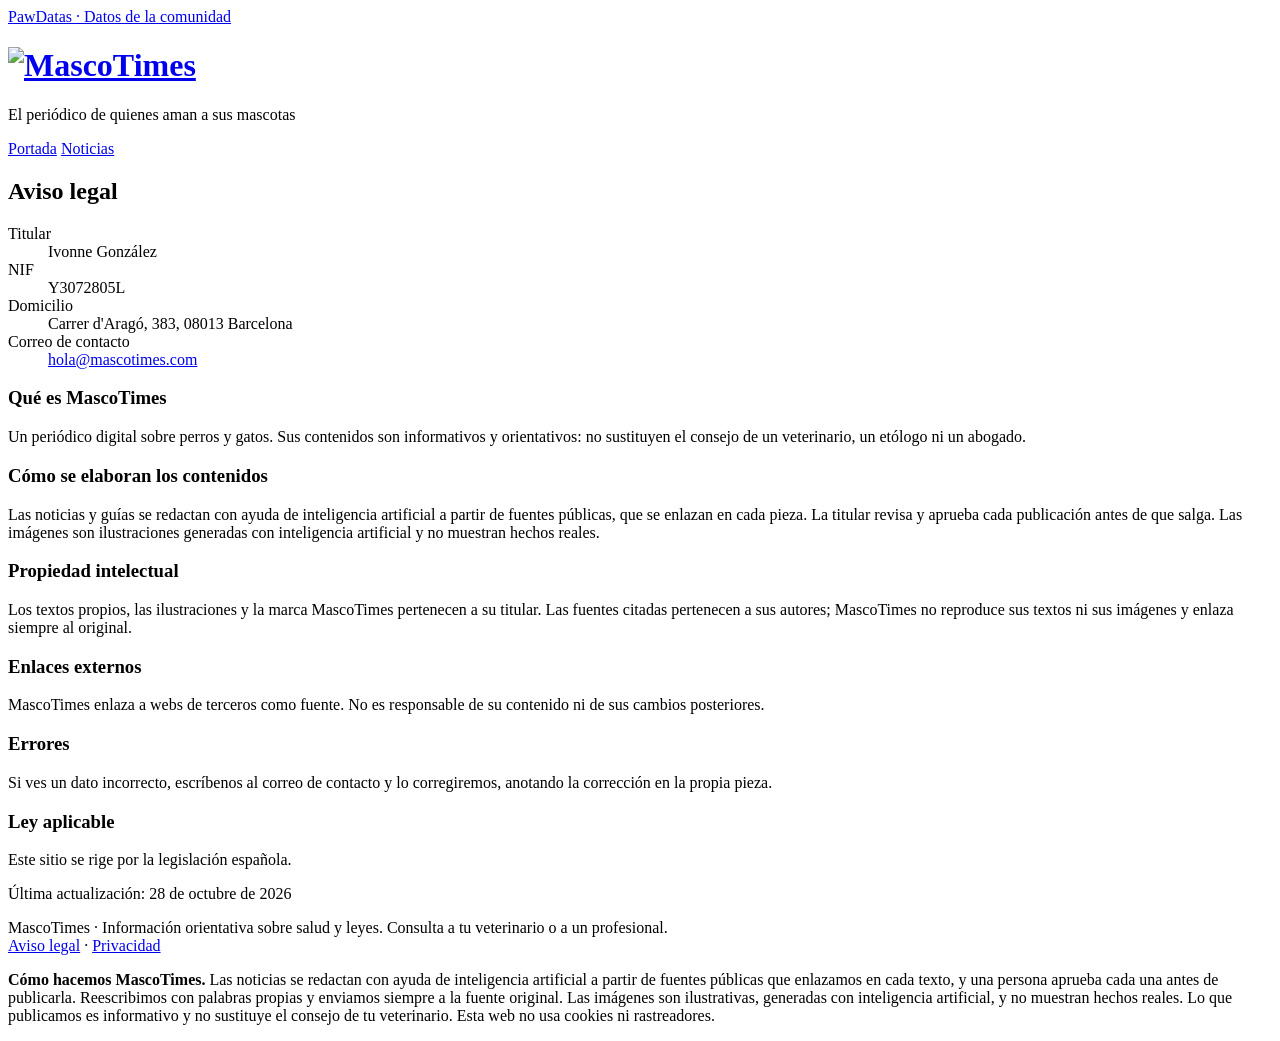
==== web/aviso-legal/index.html @ 87872ea0 "Fuerza la descarga de la versión nueva de mt.js y mt.css Los navegadores que guardaban el mt.js ante" ====
<!doctype html>
<html lang="es">
<head>
  <meta charset="utf-8">
  <meta name="viewport" content="width=device-width, initial-scale=1">
  <title>Aviso legal | MascoTimes</title>
  <meta name="description" content="Aviso legal de MascoTimes: titular del sitio, datos de contacto y condiciones de uso de los contenidos.">
  <link rel="canonical" href="https://mascotimes.com/aviso-legal/">
  <meta property="og:title" content="Aviso legal | MascoTimes">
  <meta property="og:description" content="Aviso legal de MascoTimes: titular del sitio, datos de contacto y condiciones de uso de los contenidos.">
  <meta property="og:type" content="website">
  <meta property="og:url" content="https://mascotimes.com/aviso-legal/">
  <meta http-equiv="Content-Security-Policy" content="default-src 'none'; script-src 'self'; style-src 'self'; img-src 'self' https://api.mascotimes.com data:; connect-src https://api.mascotimes.com; base-uri 'none'; form-action 'none'">
  <link rel="icon" type="image/png" sizes="32x32" href="/assets/favicon-32.png">
  <link rel="icon" type="image/png" sizes="192x192" href="/assets/favicon.png">
  <link rel="apple-touch-icon" href="/assets/apple-touch-icon.png">
  <link rel="stylesheet" href="/assets/mt.css?v=20261107">
</head>
<body data-page="legal">
  <div class="wrap">
    <div class="topbar">
      <a href="https://pawdatas.com" rel="noopener">PawDatas · Datos de la comunidad</a>
      <span class="fecha" id="fecha-hoy"></span>
    </div>
    <header class="mast">
      <h1><a href="/"><img src="/assets/logo-mascotimes.png" alt="MascoTimes" width="520" height="173"></a></h1>
      <p class="lema">El periódico de quienes aman a sus mascotas</p>
    </header>
    <nav class="menu" aria-label="Secciones">
      <a href="/">Portada</a>
      <a href="/noticias/">Noticias</a>
    </nav>
    <main class="legal">
      <h2>Aviso legal</h2>
      <dl class="legal-datos">
        <dt>Titular</dt><dd>Ivonne González</dd>
        <dt>NIF</dt><dd>Y3072805L</dd>
        <dt>Domicilio</dt><dd>Carrer d'Aragó, 383, 08013 Barcelona</dd>
        <dt>Correo de contacto</dt><dd><a href="mailto:hola@mascotimes.com">hola@mascotimes.com</a></dd>
      </dl>
      <h3>Qué es MascoTimes</h3>
      <p>Un periódico digital sobre perros y gatos. Sus contenidos son informativos y orientativos: no sustituyen el consejo de un veterinario, un etólogo ni un abogado.</p>
      <h3>Cómo se elaboran los contenidos</h3>
      <p>Las noticias y guías se redactan con ayuda de inteligencia artificial a partir de fuentes públicas, que se enlazan en cada pieza. La titular revisa y aprueba cada publicación antes de que salga. Las imágenes son ilustraciones generadas con inteligencia artificial y no muestran hechos reales.</p>
      <h3>Propiedad intelectual</h3>
      <p>Los textos propios, las ilustraciones y la marca MascoTimes pertenecen a su titular. Las fuentes citadas pertenecen a sus autores; MascoTimes no reproduce sus textos ni sus imágenes y enlaza siempre al original.</p>
      <h3>Enlaces externos</h3>
      <p>MascoTimes enlaza a webs de terceros como fuente. No es responsable de su contenido ni de sus cambios posteriores.</p>
      <h3>Errores</h3>
      <p>Si ves un dato incorrecto, escríbenos al correo de contacto y lo corregiremos, anotando la corrección en la propia pieza.</p>
      <h3>Ley aplicable</h3>
      <p>Este sitio se rige por la legislación española.</p>
      <p class="legal-fecha">Última actualización: 28 de octubre de 2026</p>
    </main>
    <footer class="pie">
      <span>MascoTimes · Información orientativa sobre salud y leyes. Consulta a tu veterinario o a un profesional.</span>
      <nav class="pie-enlaces" aria-label="Información legal"><a href="/aviso-legal/">Aviso legal</a> · <a href="/privacidad/">Privacidad</a></nav>
      <p class="legal-ia"><strong>Cómo hacemos MascoTimes.</strong> Las noticias se redactan con ayuda de inteligencia artificial a partir de fuentes públicas que enlazamos en cada texto, y una persona aprueba cada una antes de publicarla. Reescribimos con palabras propias y enviamos siempre a la fuente original. Las imágenes son ilustrativas, generadas con inteligencia artificial, y no muestran hechos reales. Lo que publicamos es informativo y no sustituye el consejo de tu veterinario. Esta web no usa cookies ni rastreadores.</p>
    </footer>
  </div>
  <script src="/assets/mt.js?v=20261107"></script>
</body>
</html>
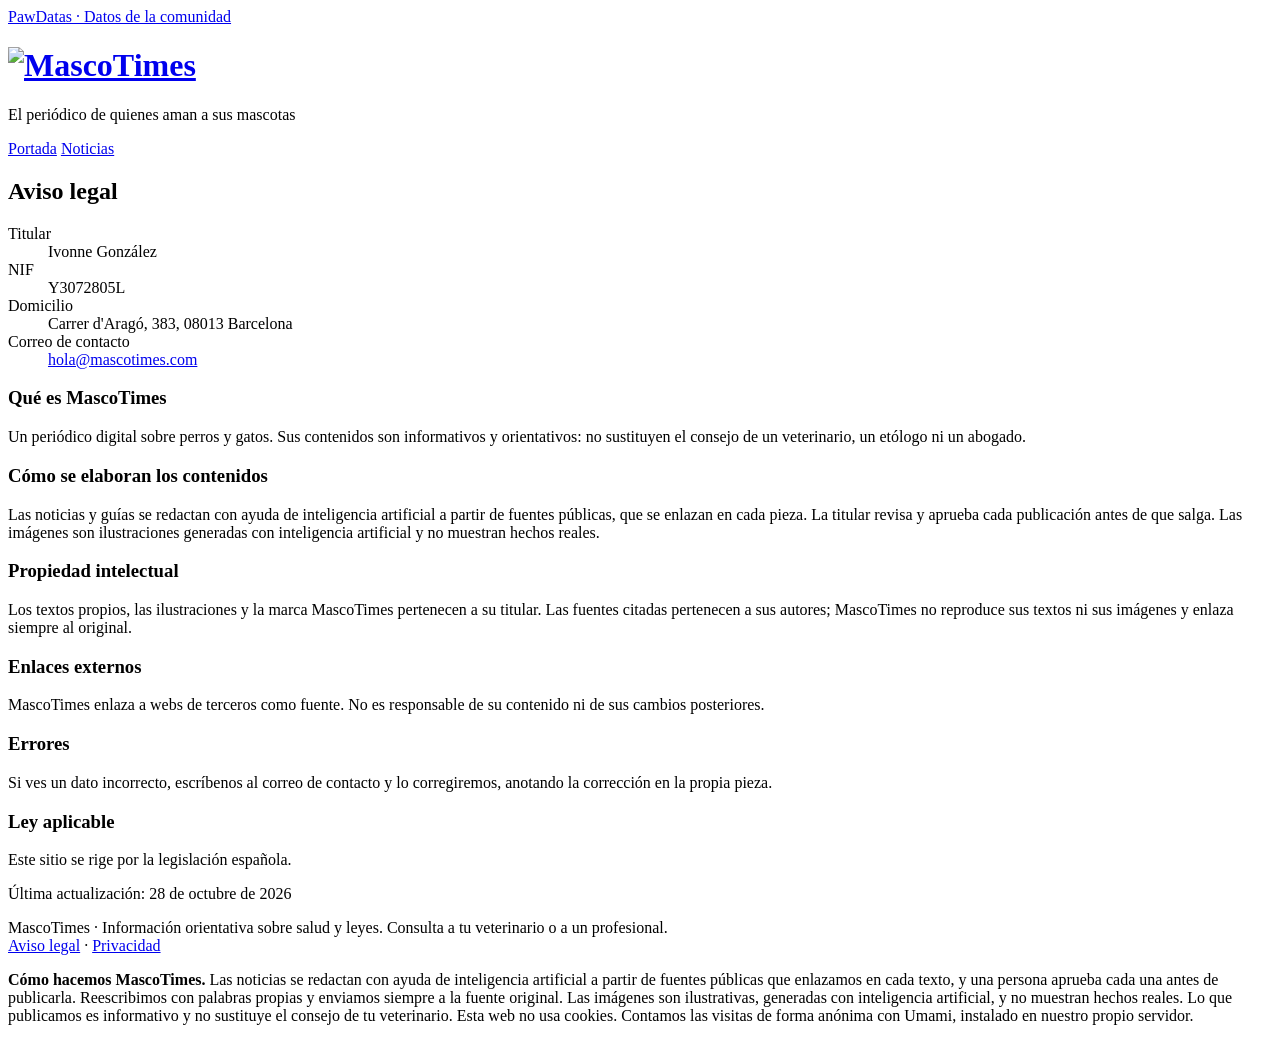
==== commit 69178cf2: "Activa el contador de visitas de Umami y lo explica en la privacidad Script de stats.mascotimes.com " ====
--- a/web/aviso-legal/index.html
+++ b/web/aviso-legal/index.html
@@ -10,7 +10,7 @@
   <meta property="og:description" content="Aviso legal de MascoTimes: titular del sitio, datos de contacto y condiciones de uso de los contenidos.">
   <meta property="og:type" content="website">
   <meta property="og:url" content="https://mascotimes.com/aviso-legal/">
-  <meta http-equiv="Content-Security-Policy" content="default-src 'none'; script-src 'self'; style-src 'self'; img-src 'self' https://api.mascotimes.com data:; connect-src https://api.mascotimes.com; base-uri 'none'; form-action 'none'">
+  <meta http-equiv="Content-Security-Policy" content="default-src 'none'; script-src 'self' https://stats.mascotimes.com; style-src 'self'; img-src 'self' https://api.mascotimes.com data:; connect-src https://api.mascotimes.com https://stats.mascotimes.com; base-uri 'none'; form-action 'none'">
   <link rel="icon" type="image/png" sizes="32x32" href="/assets/favicon-32.png">
   <link rel="icon" type="image/png" sizes="192x192" href="/assets/favicon.png">
   <link rel="apple-touch-icon" href="/assets/apple-touch-icon.png">
@@ -55,9 +55,10 @@
     <footer class="pie">
       <span>MascoTimes · Información orientativa sobre salud y leyes. Consulta a tu veterinario o a un profesional.</span>
       <nav class="pie-enlaces" aria-label="Información legal"><a href="/aviso-legal/">Aviso legal</a> · <a href="/privacidad/">Privacidad</a></nav>
-      <p class="legal-ia"><strong>Cómo hacemos MascoTimes.</strong> Las noticias se redactan con ayuda de inteligencia artificial a partir de fuentes públicas que enlazamos en cada texto, y una persona aprueba cada una antes de publicarla. Reescribimos con palabras propias y enviamos siempre a la fuente original. Las imágenes son ilustrativas, generadas con inteligencia artificial, y no muestran hechos reales. Lo que publicamos es informativo y no sustituye el consejo de tu veterinario. Esta web no usa cookies ni rastreadores.</p>
+      <p class="legal-ia"><strong>Cómo hacemos MascoTimes.</strong> Las noticias se redactan con ayuda de inteligencia artificial a partir de fuentes públicas que enlazamos en cada texto, y una persona aprueba cada una antes de publicarla. Reescribimos con palabras propias y enviamos siempre a la fuente original. Las imágenes son ilustrativas, generadas con inteligencia artificial, y no muestran hechos reales. Lo que publicamos es informativo y no sustituye el consejo de tu veterinario. Esta web no usa cookies. Contamos las visitas de forma anónima con Umami, instalado en nuestro propio servidor.</p>
     </footer>
   </div>
   <script src="/assets/mt.js?v=20261107"></script>
+  <script defer src="https://stats.mascotimes.com/script.js" data-website-id="72729e19-bee9-4a8e-a5d5-457c04d8efa9"></script>
 </body>
 </html>
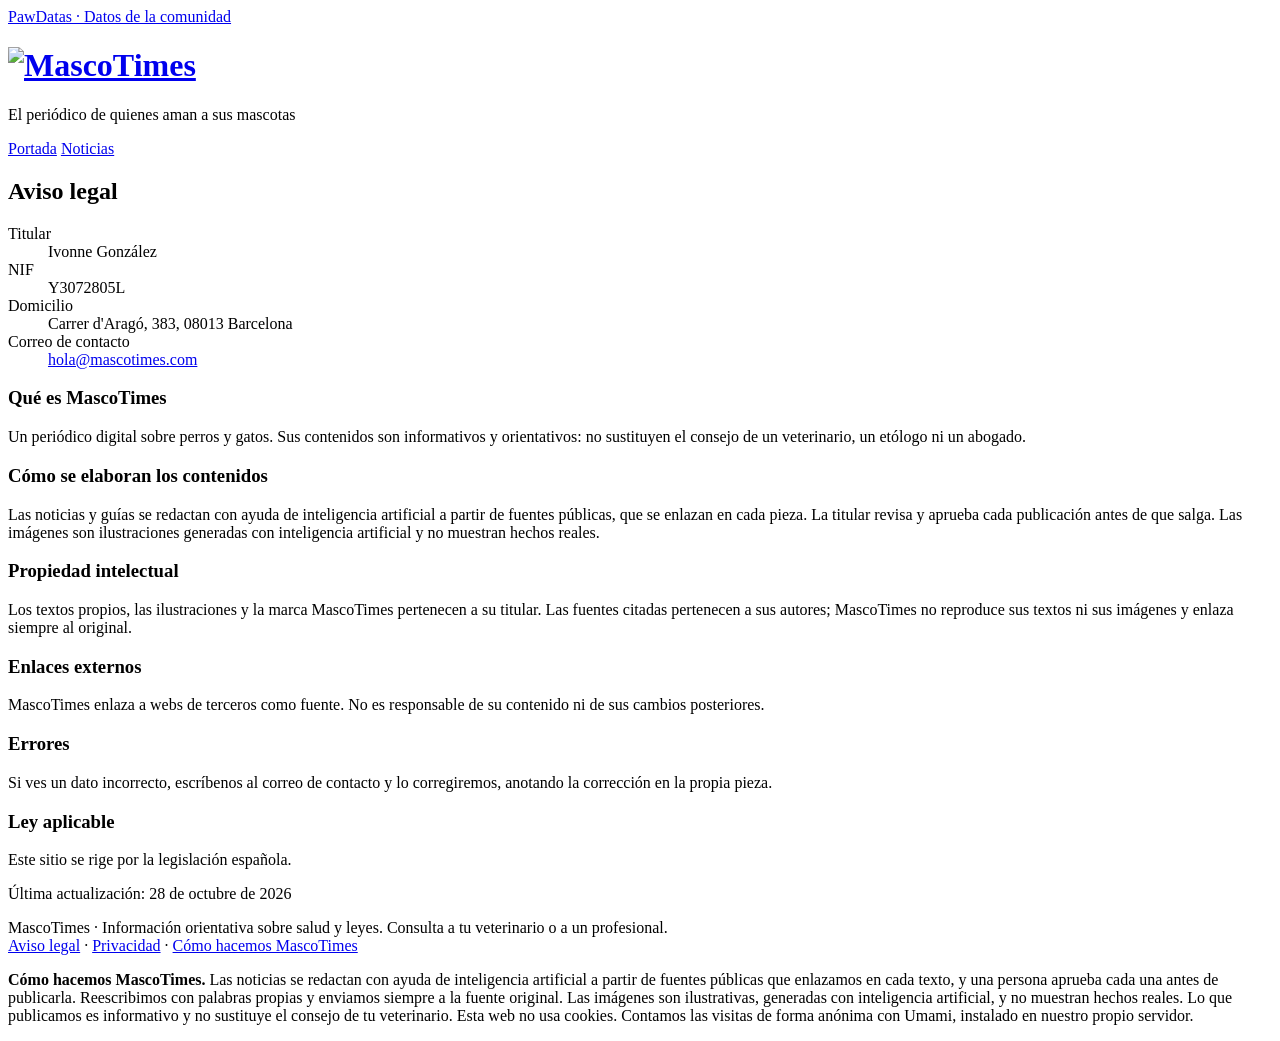
==== commit b65ef752: "Borrador de la página Cómo hacemos MascoTimes y enlace en el pie Pendiente de que Ivonne revise el t" ====
--- a/web/aviso-legal/index.html
+++ b/web/aviso-legal/index.html
@@ -54,7 +54,7 @@
     </main>
     <footer class="pie">
       <span>MascoTimes · Información orientativa sobre salud y leyes. Consulta a tu veterinario o a un profesional.</span>
-      <nav class="pie-enlaces" aria-label="Información legal"><a href="/aviso-legal/">Aviso legal</a> · <a href="/privacidad/">Privacidad</a></nav>
+      <nav class="pie-enlaces" aria-label="Información legal"><a href="/aviso-legal/">Aviso legal</a> · <a href="/privacidad/">Privacidad</a> · <a href="/como-hacemos/">Cómo hacemos MascoTimes</a></nav>
       <p class="legal-ia"><strong>Cómo hacemos MascoTimes.</strong> Las noticias se redactan con ayuda de inteligencia artificial a partir de fuentes públicas que enlazamos en cada texto, y una persona aprueba cada una antes de publicarla. Reescribimos con palabras propias y enviamos siempre a la fuente original. Las imágenes son ilustrativas, generadas con inteligencia artificial, y no muestran hechos reales. Lo que publicamos es informativo y no sustituye el consejo de tu veterinario. Esta web no usa cookies. Contamos las visitas de forma anónima con Umami, instalado en nuestro propio servidor.</p>
     </footer>
   </div>
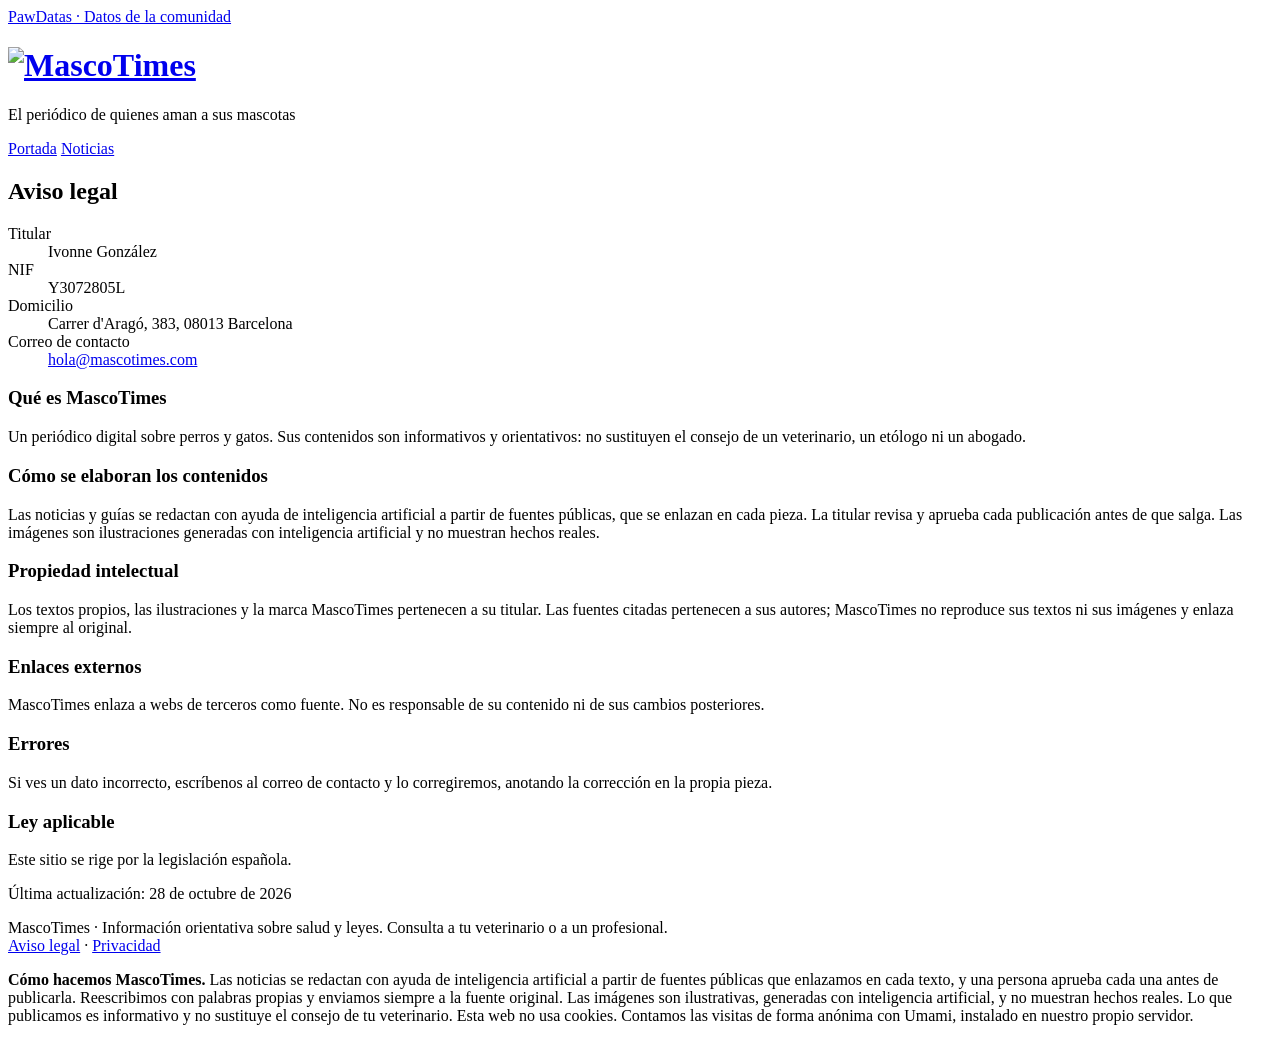
==== commit b7ad0ef5: "SEO: lista de noticias en el HTML y direcciones con palabras - nginx inserta (SSI) la lista de notic" ====
--- a/web/aviso-legal/index.html
+++ b/web/aviso-legal/index.html
@@ -14,7 +14,7 @@
   <link rel="icon" type="image/png" sizes="32x32" href="/assets/favicon-32.png">
   <link rel="icon" type="image/png" sizes="192x192" href="/assets/favicon.png">
   <link rel="apple-touch-icon" href="/assets/apple-touch-icon.png">
-  <link rel="stylesheet" href="/assets/mt.css?v=20261107">
+  <link rel="stylesheet" href="/assets/mt.css?v=20261126">
 </head>
 <body data-page="legal">
   <div class="wrap">
@@ -54,11 +54,11 @@
     </main>
     <footer class="pie">
       <span>MascoTimes · Información orientativa sobre salud y leyes. Consulta a tu veterinario o a un profesional.</span>
-      <nav class="pie-enlaces" aria-label="Información legal"><a href="/aviso-legal/">Aviso legal</a> · <a href="/privacidad/">Privacidad</a> · <a href="/como-hacemos/">Cómo hacemos MascoTimes</a></nav>
+      <nav class="pie-enlaces" aria-label="Información legal"><a href="/aviso-legal/">Aviso legal</a> · <a href="/privacidad/">Privacidad</a></nav>
       <p class="legal-ia"><strong>Cómo hacemos MascoTimes.</strong> Las noticias se redactan con ayuda de inteligencia artificial a partir de fuentes públicas que enlazamos en cada texto, y una persona aprueba cada una antes de publicarla. Reescribimos con palabras propias y enviamos siempre a la fuente original. Las imágenes son ilustrativas, generadas con inteligencia artificial, y no muestran hechos reales. Lo que publicamos es informativo y no sustituye el consejo de tu veterinario. Esta web no usa cookies. Contamos las visitas de forma anónima con Umami, instalado en nuestro propio servidor.</p>
     </footer>
   </div>
-  <script src="/assets/mt.js?v=20261107"></script>
+  <script src="/assets/mt.js?v=20261126"></script>
   <script defer src="https://stats.mascotimes.com/script.js" data-website-id="72729e19-bee9-4a8e-a5d5-457c04d8efa9"></script>
 </body>
 </html>
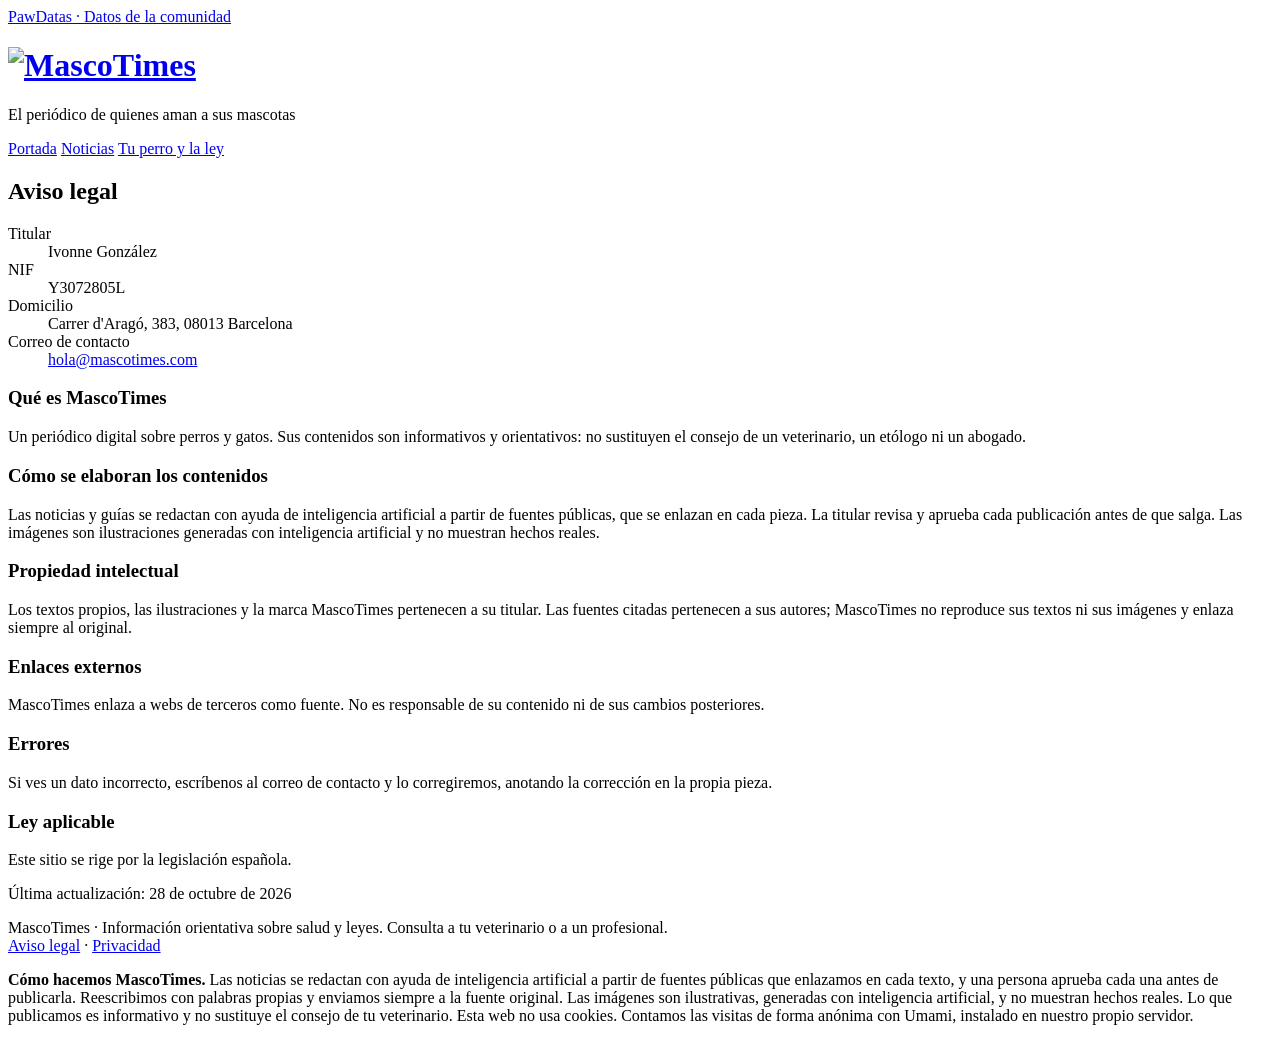
==== commit cb972e8b: "Tu perro y la ley: guía visual tipo semáforo (central, curso y seguro) - /ley/perro/, /ley/perro/cur" ====
--- a/web/aviso-legal/index.html
+++ b/web/aviso-legal/index.html
@@ -14,7 +14,7 @@
   <link rel="icon" type="image/png" sizes="32x32" href="/assets/favicon-32.png">
   <link rel="icon" type="image/png" sizes="192x192" href="/assets/favicon.png">
   <link rel="apple-touch-icon" href="/assets/apple-touch-icon.png">
-  <link rel="stylesheet" href="/assets/mt.css?v=20261126">
+  <link rel="stylesheet" href="/assets/mt.css?v=20261126c">
 </head>
 <body data-page="legal">
   <div class="wrap">
@@ -29,6 +29,7 @@
     <nav class="menu" aria-label="Secciones">
       <a href="/">Portada</a>
       <a href="/noticias/">Noticias</a>
+      <a href="/ley/perro/">Tu perro y la ley</a>
     </nav>
     <main class="legal">
       <h2>Aviso legal</h2>
@@ -58,7 +59,7 @@
       <p class="legal-ia"><strong>Cómo hacemos MascoTimes.</strong> Las noticias se redactan con ayuda de inteligencia artificial a partir de fuentes públicas que enlazamos en cada texto, y una persona aprueba cada una antes de publicarla. Reescribimos con palabras propias y enviamos siempre a la fuente original. Las imágenes son ilustrativas, generadas con inteligencia artificial, y no muestran hechos reales. Lo que publicamos es informativo y no sustituye el consejo de tu veterinario. Esta web no usa cookies. Contamos las visitas de forma anónima con Umami, instalado en nuestro propio servidor.</p>
     </footer>
   </div>
-  <script src="/assets/mt.js?v=20261126"></script>
+  <script src="/assets/mt.js?v=20261126c"></script>
   <script defer src="https://stats.mascotimes.com/script.js" data-website-id="72729e19-bee9-4a8e-a5d5-457c04d8efa9"></script>
 </body>
 </html>
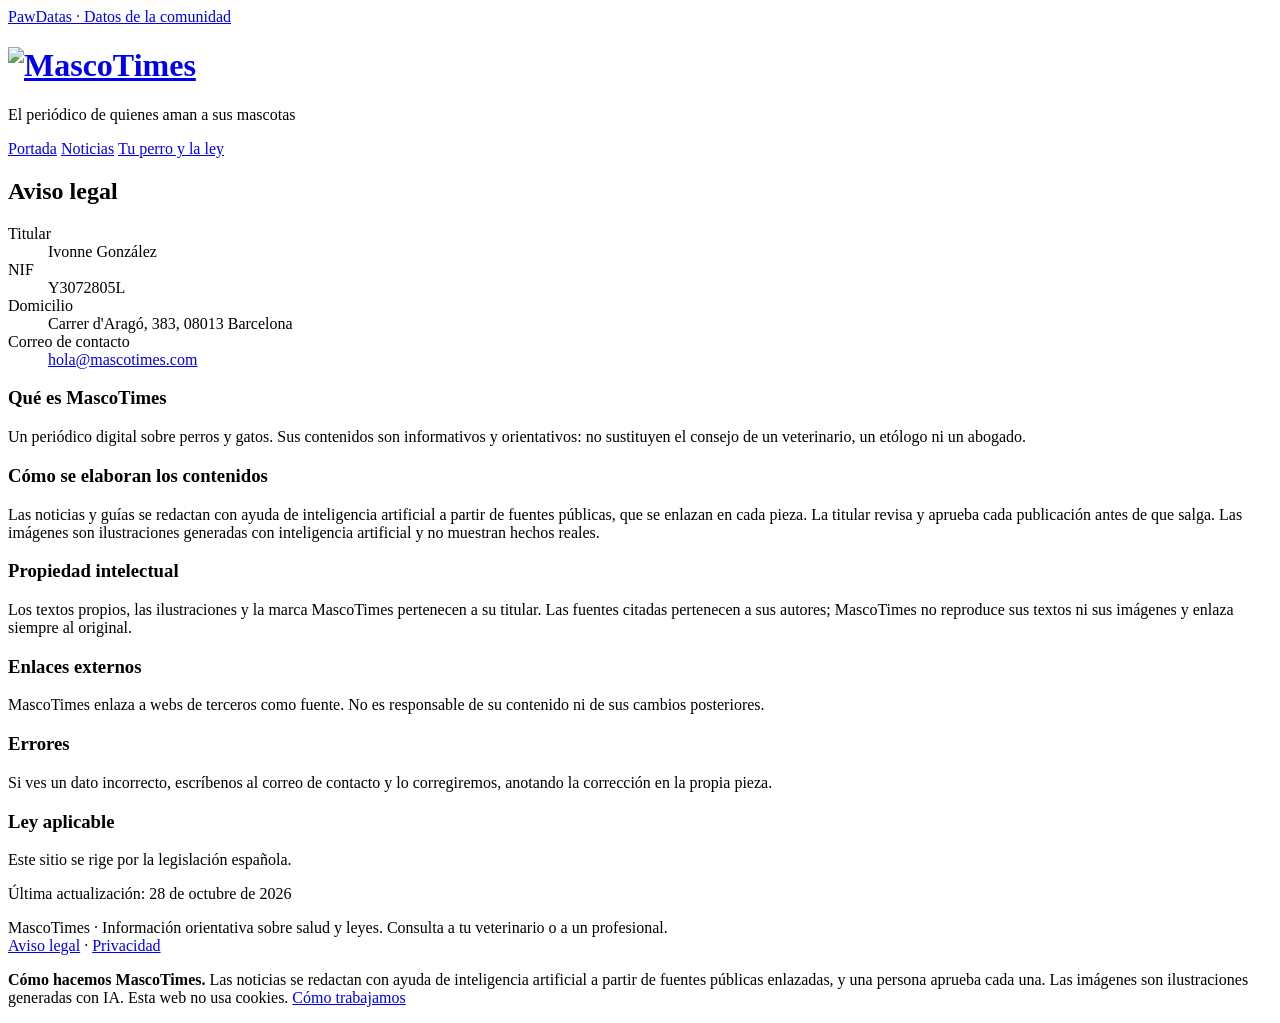
==== commit a4118c3a: "Web: mejoras de copy y UX aprobadas (revisión completa) - Portada: línea de propuesta bajo el lema, " ====
--- a/web/aviso-legal/index.html
+++ b/web/aviso-legal/index.html
@@ -14,7 +14,7 @@
   <link rel="icon" type="image/png" sizes="32x32" href="/assets/favicon-32.png">
   <link rel="icon" type="image/png" sizes="192x192" href="/assets/favicon.png">
   <link rel="apple-touch-icon" href="/assets/apple-touch-icon.png">
-  <link rel="stylesheet" href="/assets/mt.css?v=20261126c">
+  <link rel="stylesheet" href="/assets/mt.css?v=20261126e">
 </head>
 <body data-page="legal">
   <div class="wrap">
@@ -56,10 +56,10 @@
     <footer class="pie">
       <span>MascoTimes · Información orientativa sobre salud y leyes. Consulta a tu veterinario o a un profesional.</span>
       <nav class="pie-enlaces" aria-label="Información legal"><a href="/aviso-legal/">Aviso legal</a> · <a href="/privacidad/">Privacidad</a></nav>
-      <p class="legal-ia"><strong>Cómo hacemos MascoTimes.</strong> Las noticias se redactan con ayuda de inteligencia artificial a partir de fuentes públicas que enlazamos en cada texto, y una persona aprueba cada una antes de publicarla. Reescribimos con palabras propias y enviamos siempre a la fuente original. Las imágenes son ilustrativas, generadas con inteligencia artificial, y no muestran hechos reales. Lo que publicamos es informativo y no sustituye el consejo de tu veterinario. Esta web no usa cookies. Contamos las visitas de forma anónima con Umami, instalado en nuestro propio servidor.</p>
+      <p class="legal-ia"><strong>Cómo hacemos MascoTimes.</strong> Las noticias se redactan con ayuda de inteligencia artificial a partir de fuentes públicas enlazadas, y una persona aprueba cada una. Las imágenes son ilustraciones generadas con IA. Esta web no usa cookies. <a href="/aviso-legal/">Cómo trabajamos</a></p>
     </footer>
   </div>
-  <script src="/assets/mt.js?v=20261126c"></script>
+  <script src="/assets/mt.js?v=20261126e"></script>
   <script defer src="https://stats.mascotimes.com/script.js" data-website-id="72729e19-bee9-4a8e-a5d5-457c04d8efa9"></script>
 </body>
 </html>
